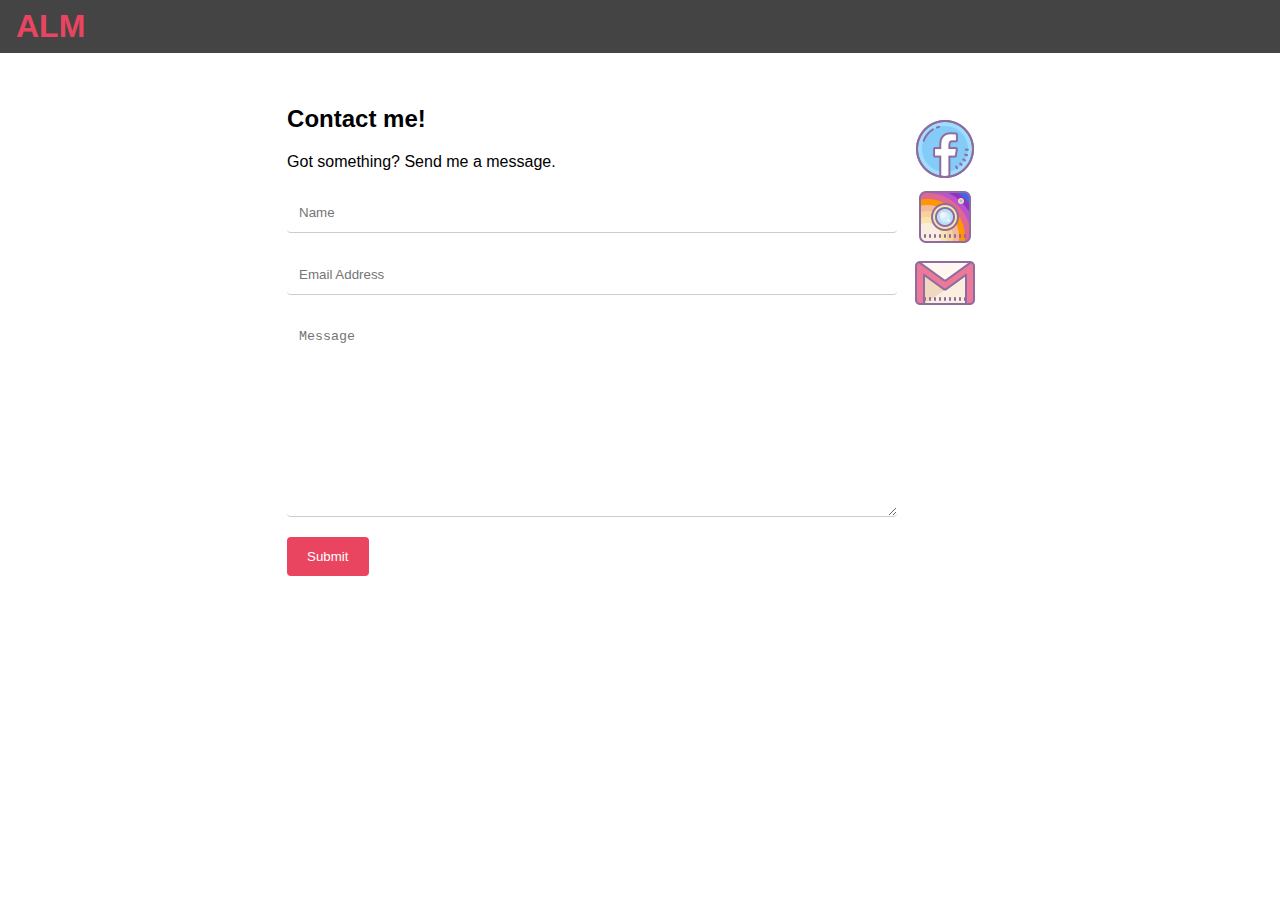
==== contact-page.html @ 5900bf46 "feature: added hrefs for icons" ====
<!DOCTYPE html>

<html>
    <head>
        <meta charset="utf-8" />
        <meta http-equiv="X-UA-Compatible" content="IE=edge" />
        <title>Antonio Luis Martinez | Full Stack Developer</title>
        <meta name="description" content="" />
        <meta name="viewport" content="width=device-width, initial-scale=1" />
        <link rel="stylesheet" href="css/contactpage-styles.css" />
    </head>
    <body>
        <div class="navbar-horizontal"><strong>ALM</strong></div>
        <div class="container">
            <div class="form-container">
                <h2>Contact me!</h2>
                <p>Got something? Send me a message.</p>
                <form action="">
                    <input
                        type="text"
                        id="name"
                        name="Name"
                        placeholder="Name"
                    />

                    <input
                        type="text"
                        id="lname"
                        name="lastname"
                        placeholder="Email Address"
                    />

                    <textarea
                        id="message"
                        name="message"
                        placeholder="Message"
                        style="height: 200px"
                    ></textarea>

                    <input type="submit" value="Submit" />
                </form>
            </div>

            <div class="socials-container">
                <a href="https://www.facebook.com/basedshrewd/">
                    <img src="images/fb-logo.png" alt="fb" />
                </a>
                <a href="https://www.instaagram.com/basedshrewd/">
                    <img src="images/ig-logo.png" alt="ig" />
                </a>
                <a href="">
                    <img src="images/gmail-logo.png" alt="gmail" />
                </a>
            </div>
        </div>

        <script src="" async defer></script>
    </body>
</html>
---- css/contactpage-styles.css ----
body {
    font-family: Roboto, Helvetica Neue, Helvetica, Arial, sans-serif;
    margin: 0;
}
.navbar-horizontal {
    position: sticky;
    left: 0;
    right: 0;
    top: 0;
    width: 100%;
    padding: 0.5rem 1rem;
    background-color: rgb(68, 68, 68);
}
.navbar-horizontal strong {
    font-size: 2rem;
    color: #e94560;
}

input[type='text'],
select,
textarea {
    width: 100%;
    padding: 12px;
    border: none;
    border-bottom: 1px solid #ccc;
    border-radius: 4px;
    box-sizing: border-box;
    margin-top: 6px;
    margin-bottom: 16px;
    resize: vertical;
}

input[type='submit'] {
    display: flex;
    justify-content: start;
    background-color: #e94560;
    color: white;
    padding: 12px 20px;
    border: none;
    border-radius: 4px;
    cursor: pointer;
    transition: all 0.3s;
}

input[type='submit']:hover {
    background-color: #ac3045;
}
.container {
    display: flex;
    justify-content: center;

    padding: 2rem;
}
.socials-container {
    padding: 2rem 1rem;
    display: flex;
    flex-direction: column;
}
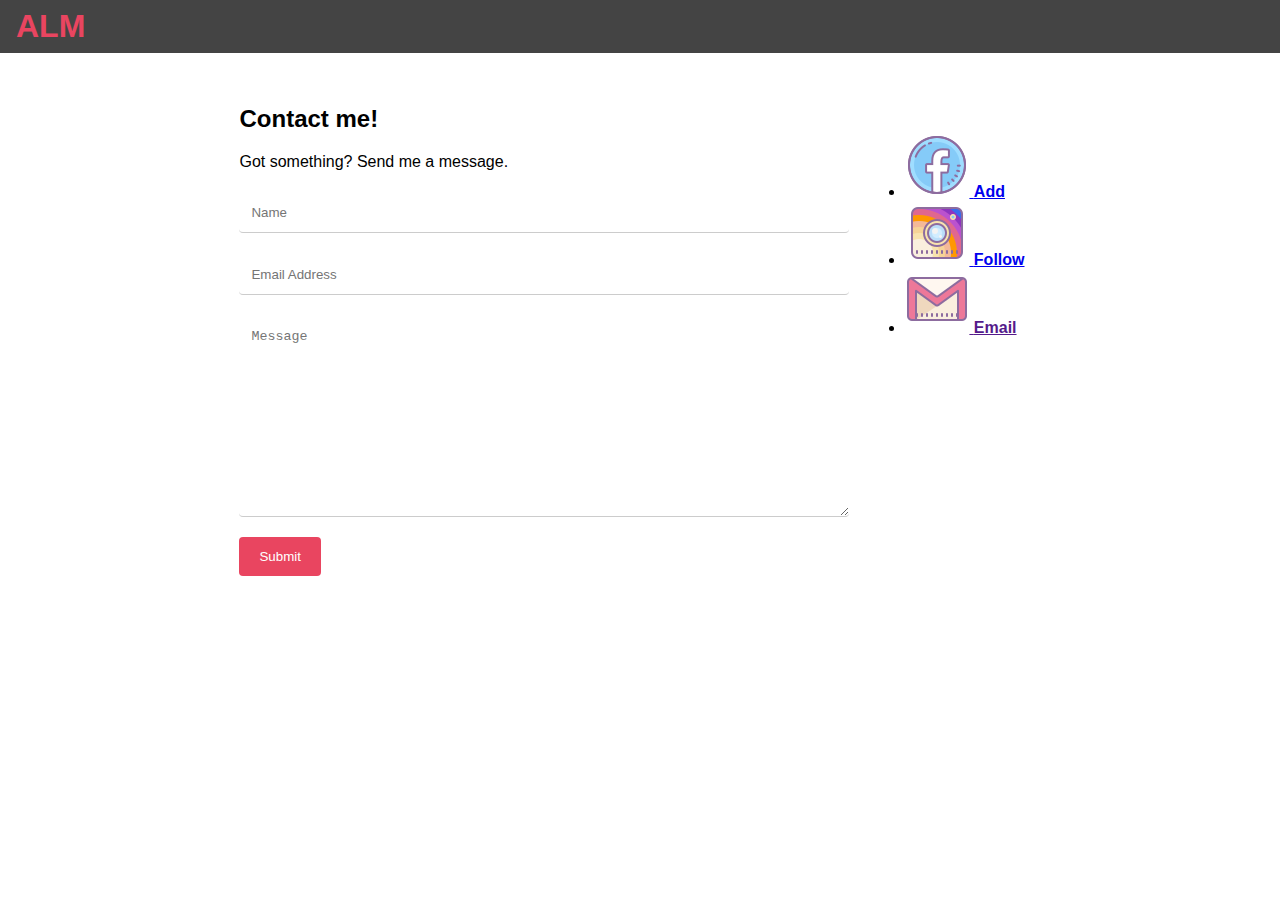
==== commit a45662ba: "feature: added list on socials" ====
--- a/contact-page.html
+++ b/contact-page.html
@@ -1,5 +1,4 @@
 <!DOCTYPE html>
-
 <html>
     <head>
         <meta charset="utf-8" />
@@ -40,17 +39,38 @@
                     <input type="submit" value="Submit" />
                 </form>
             </div>
+            <div class="socials-container">
+                <ul>
+                    <li>
+                        <a
+                            href="https://www.facebook.com/basedshrewd/"
+                            class="facebook"
+                        >
+                            <img src="images/fb-logo.png" alt="fb" />
+                            <strong>Add</strong>
+                        </a>
+                    </li>
 
-            <div class="socials-container">
-                <a href="https://www.facebook.com/basedshrewd/">
-                    <img src="images/fb-logo.png" alt="fb" />
-                </a>
-                <a href="https://www.instaagram.com/basedshrewd/">
-                    <img src="images/ig-logo.png" alt="ig" />
-                </a>
-                <a href="">
-                    <img src="images/gmail-logo.png" alt="gmail" />
-                </a>
+                    <li>
+                        <a
+                            href="https://www.instagram.com/basedshrewd/"
+                            class="instagram"
+                        >
+                            <img src="images/ig-logo.png" alt="ig" />
+                            <strong>Follow</strong>
+                        </a>
+                    </li>
+                    <li>
+                        <a href="">
+                            <img
+                                src="images/gmail-logo.png"
+                                alt="gmail"
+                                class="gmail"
+                            />
+                            <strong>Email</strong>
+                        </a>
+                    </li>
+                </ul>
             </div>
         </div>
 
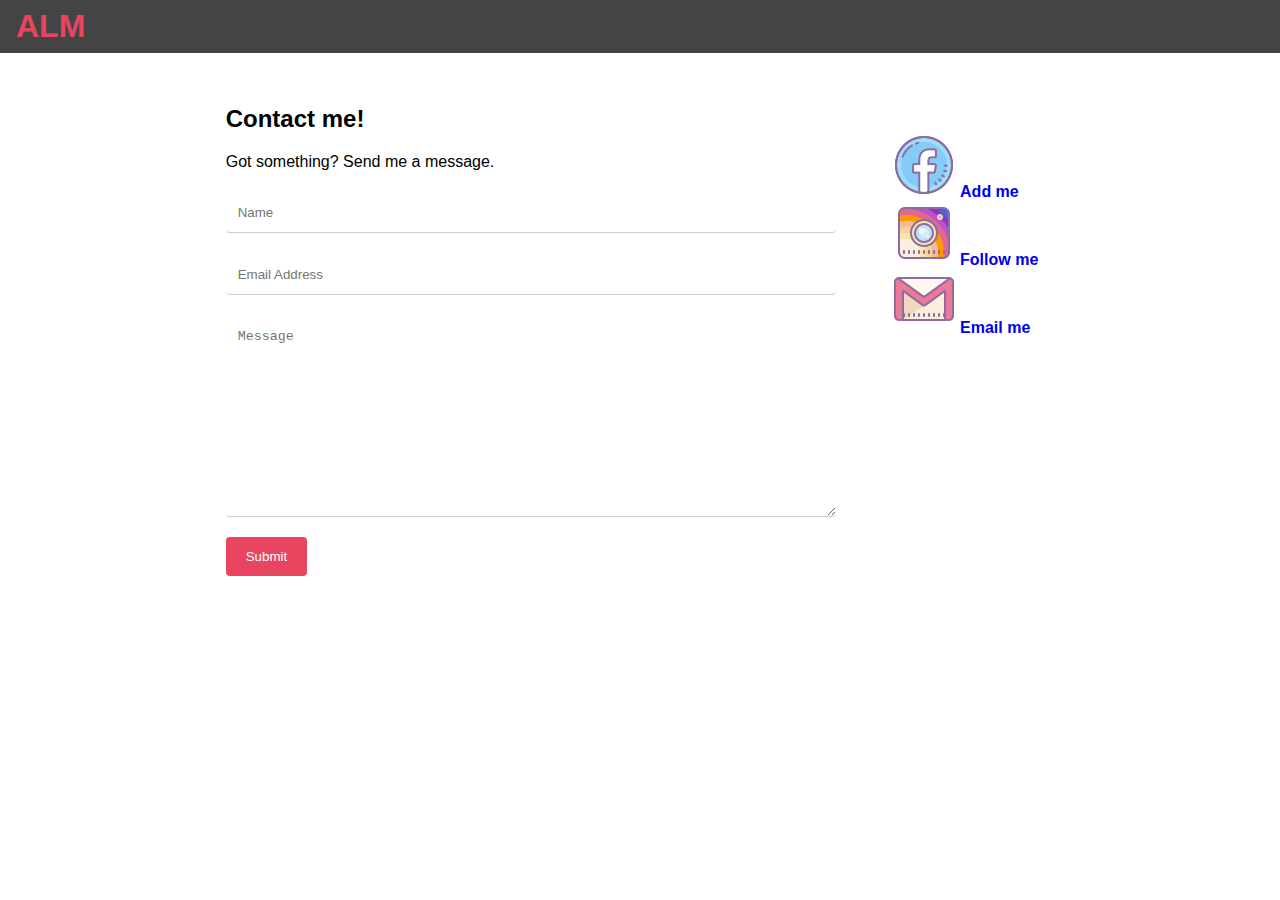
==== commit e5f334fb: "feature: fixed placeholders" ====
--- a/contact-page.html
+++ b/contact-page.html
@@ -47,7 +47,7 @@
                             class="facebook"
                         >
                             <img src="images/fb-logo.png" alt="fb" />
-                            <strong>Add</strong>
+                            <strong>Add me</strong>
                         </a>
                     </li>
 
@@ -57,17 +57,17 @@
                             class="instagram"
                         >
                             <img src="images/ig-logo.png" alt="ig" />
-                            <strong>Follow</strong>
+                            <strong>Follow me</strong>
                         </a>
                     </li>
                     <li>
-                        <a href="">
+                        <a href="gmail.com">
                             <img
                                 src="images/gmail-logo.png"
                                 alt="gmail"
                                 class="gmail"
                             />
-                            <strong>Email</strong>
+                            <strong>Email me</strong>
                         </a>
                     </li>
                 </ul>
--- a/css/contactpage-styles.css
+++ b/css/contactpage-styles.css
@@ -1,5 +1,5 @@
 body {
-    font-family: Roboto, Helvetica Neue, Helvetica, Arial, sans-serif;
+    font-family: Arial, Helvetica, sans-serif;
     margin: 0;
 }
 .navbar-horizontal {
@@ -48,11 +48,18 @@
 .container {
     display: flex;
     justify-content: center;
-
     padding: 2rem;
 }
 .socials-container {
     padding: 2rem 1rem;
-    display: flex;
-    flex-direction: column;
 }
+.socials-container ul li {
+    list-style: none;
+}
+.socials-container ul li a {
+    display: inline-block;
+    align-items: center;
+    font-weight: 600;
+    text-decoration: none;
+    background-color: transparent;
+}
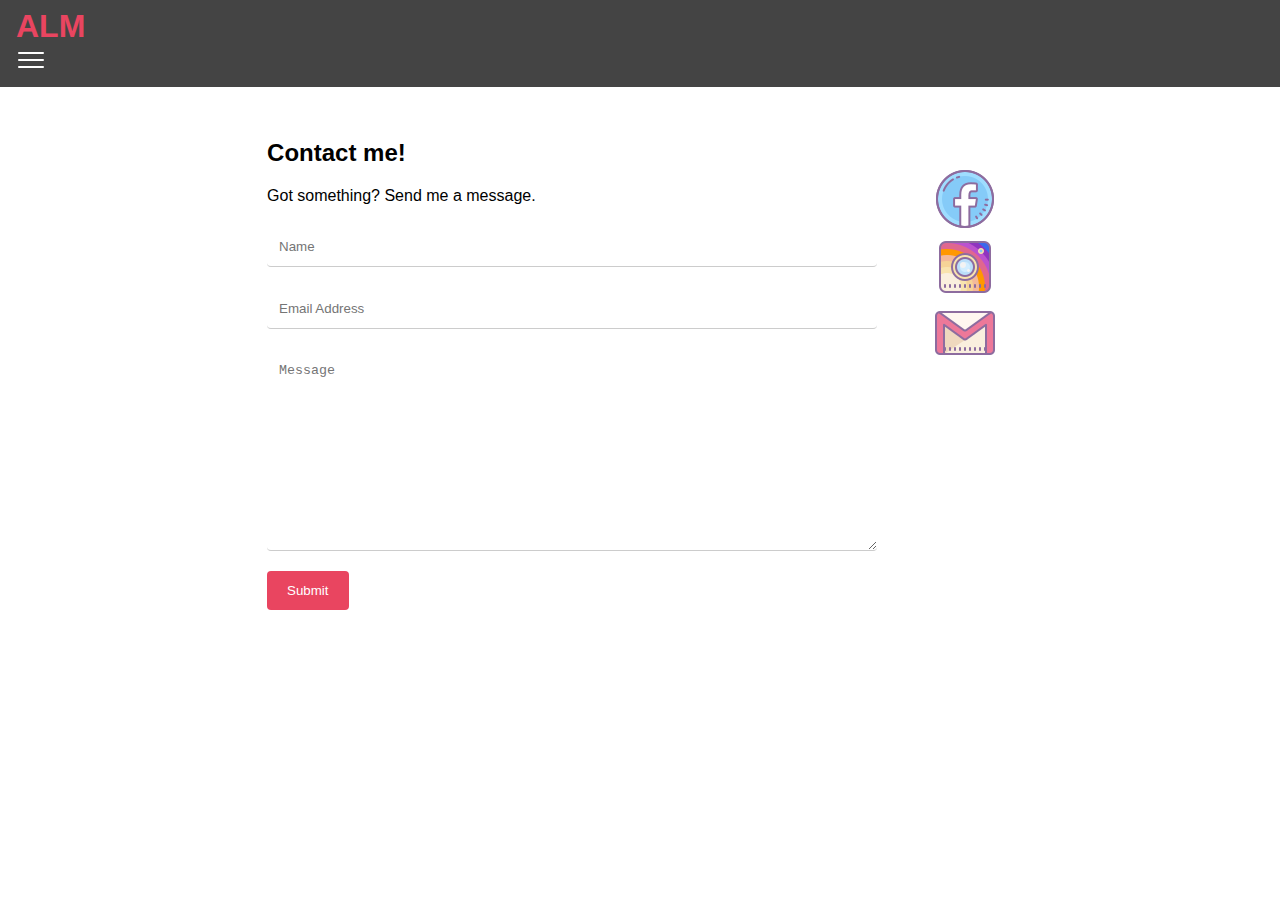
==== commit 6804e82b: "feature: removed text on socials hyperlinks" ====
--- a/contact-page.html
+++ b/contact-page.html
@@ -9,7 +9,14 @@
         <link rel="stylesheet" href="css/contactpage-styles.css" />
     </head>
     <body>
-        <div class="navbar-horizontal"><strong>ALM</strong></div>
+        <div class="navbar-horizontal">
+            <strong>ALM</strong>
+            <div id="navbar-btn" type="button">
+                <a href="navbar-page.html"
+                    ><img src="images/navbar-logo.png" alt="navbar-logo"
+                /></a>
+            </div>
+        </div>
         <div class="container">
             <div class="form-container">
                 <h2>Contact me!</h2>
@@ -47,7 +54,6 @@
                             class="facebook"
                         >
                             <img src="images/fb-logo.png" alt="fb" />
-                            <strong>Add me</strong>
                         </a>
                     </li>
 
@@ -57,7 +63,6 @@
                             class="instagram"
                         >
                             <img src="images/ig-logo.png" alt="ig" />
-                            <strong>Follow me</strong>
                         </a>
                     </li>
                     <li>
@@ -67,7 +72,6 @@
                                 alt="gmail"
                                 class="gmail"
                             />
-                            <strong>Email me</strong>
                         </a>
                     </li>
                 </ul>
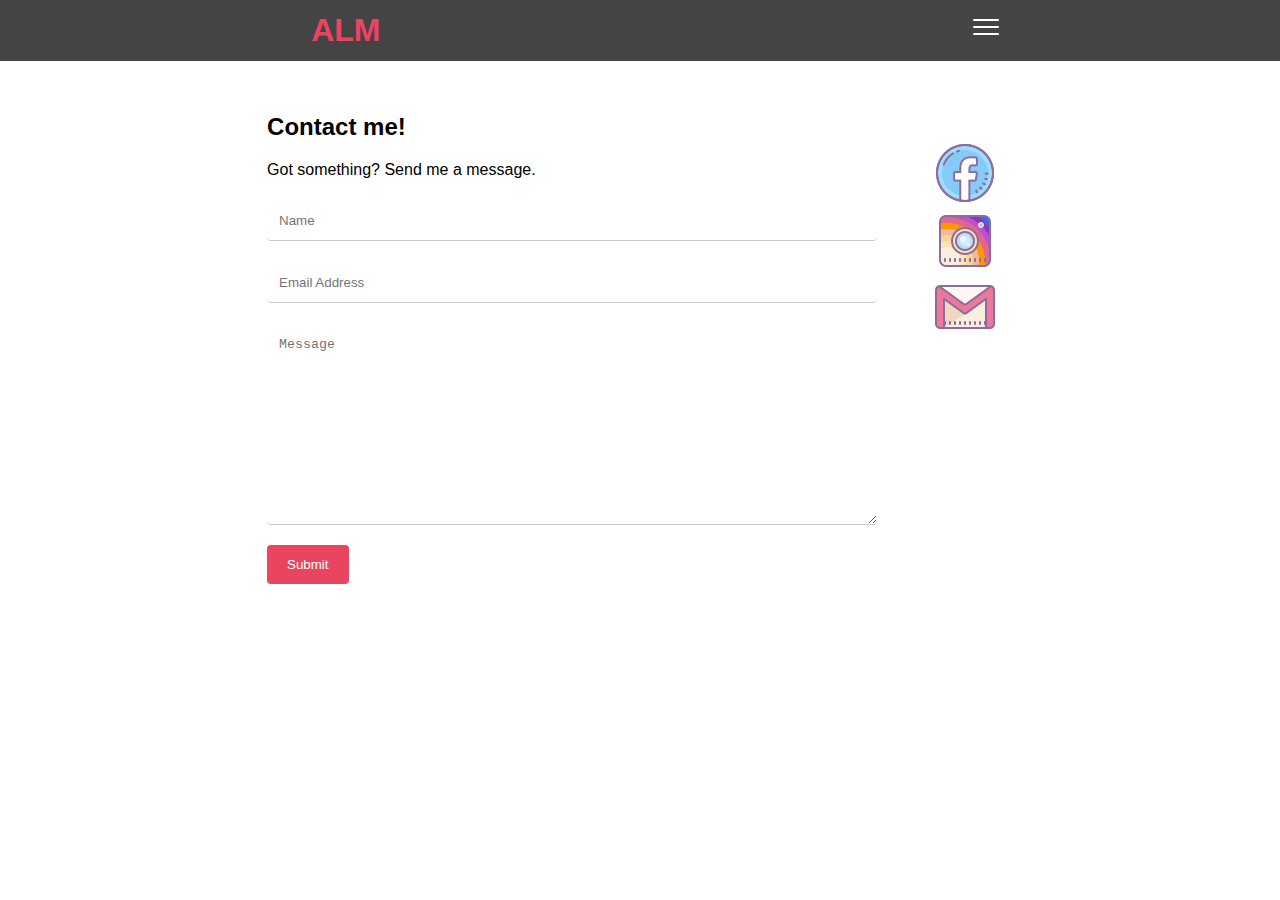
==== commit 5fbaae81: "feature: added script reference and fixed hyperlinks" ====
--- a/contact-page.html
+++ b/contact-page.html
@@ -8,7 +8,7 @@
         <meta name="viewport" content="width=device-width, initial-scale=1" />
         <link rel="stylesheet" href="css/contactpage-styles.css" />
     </head>
-    <body>
+    <body onload="typeWriter();">
         <div class="navbar-horizontal">
             <strong>ALM</strong>
             <div id="navbar-btn" type="button">
@@ -66,7 +66,11 @@
                         </a>
                     </li>
                     <li>
-                        <a href="gmail.com">
+                        <a
+                            href="composeto:luismgamedev@gmail.com"
+                            target="_blank"
+                            rel="noopener noreferrer"
+                        >
                             <img
                                 src="images/gmail-logo.png"
                                 alt="gmail"
@@ -78,6 +82,6 @@
             </div>
         </div>
 
-        <script src="" async defer></script>
+        <script src="js/data.js" async defer></script>
     </body>
 </html>
--- a/css/contactpage-styles.css
+++ b/css/contactpage-styles.css
@@ -3,19 +3,20 @@
     margin: 0;
 }
 .navbar-horizontal {
+    display: flex;
     position: sticky;
+    justify-content: space-around;
     left: 0;
     right: 0;
     top: 0;
     width: 100%;
-    padding: 0.5rem 1rem;
+    padding: 0.75rem 1rem;
     background-color: rgb(68, 68, 68);
 }
 .navbar-horizontal strong {
     font-size: 2rem;
     color: #e94560;
 }
-
 input[type='text'],
 select,
 textarea {
@@ -56,10 +57,3 @@
 .socials-container ul li {
     list-style: none;
 }
-.socials-container ul li a {
-    display: inline-block;
-    align-items: center;
-    font-weight: 600;
-    text-decoration: none;
-    background-color: transparent;
-}
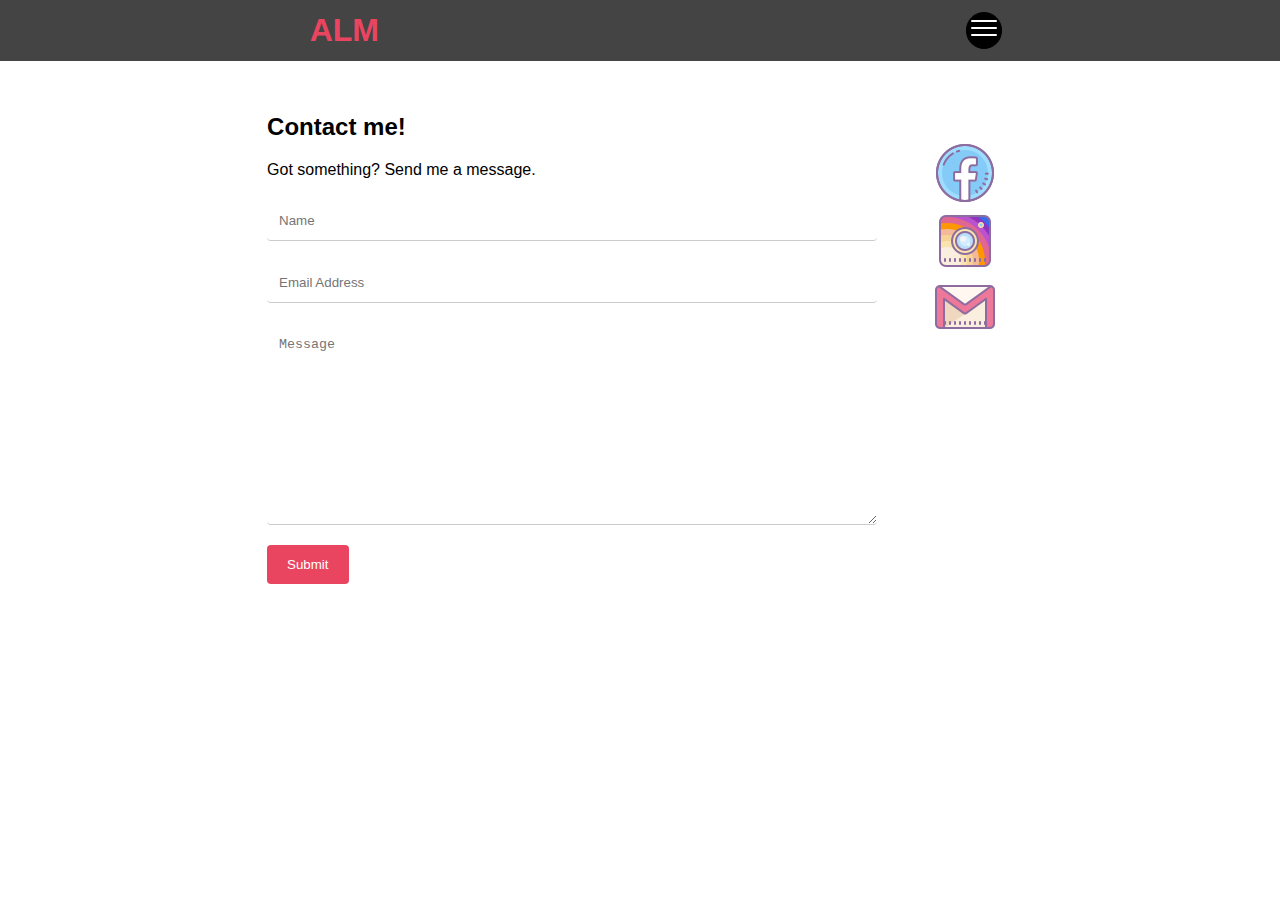
==== commit 66d98fa1: "feature: added overlays and styles" ====
--- a/contact-page.html
+++ b/contact-page.html
@@ -11,10 +11,21 @@
     <body onload="typeWriter();">
         <div class="navbar-horizontal">
             <strong>ALM</strong>
-            <div id="navbar-btn" type="button">
-                <a href="navbar-page.html"
-                    ><img src="images/navbar-logo.png" alt="navbar-logo"
-                /></a>
+            <div id="navbar-btn" onclick="onOverlay()" type="button">
+                <img src="images/navbar-logo.png" alt="navbar-logo" />
+            </div>
+        </div>
+        <div id="overlay" onclick="offOverlay()">
+            <div class="navbar-lists" id="text">
+                <ul>
+                    <li>
+                        <a href="index.html">Home</a>
+                    </li>
+                    <div class="navbar-list-seperator"></div>
+                    <li>
+                        <a href="contact-page.html">Contact</a>
+                    </li>
+                </ul>
             </div>
         </div>
         <div class="container">
@@ -82,6 +93,6 @@
             </div>
         </div>
 
-        <script src="js/data.js" async defer></script>
+        <script src="js/script.js" async defer></script>
     </body>
 </html>
--- a/css/contactpage-styles.css
+++ b/css/contactpage-styles.css
@@ -57,3 +57,65 @@
 .socials-container ul li {
     list-style: none;
 }
+#navbar-btn {
+    padding: 0px 2px;
+    border: 1px solid #000;
+    border-radius: 20px;
+    background-color: #000;
+}
+#overlay {
+    position: fixed;
+    display: none;
+    width: 100%;
+    height: 100%;
+    top: 0;
+    left: 0;
+    right: 0;
+    bottom: 0;
+    background-color: rgba(0, 0, 0, 0.75);
+    z-index: 999;
+    cursor: pointer;
+}
+#text {
+    position: absolute;
+    top: 50%;
+    left: 50%;
+    font-size: 50px;
+    color: white;
+    transform: translate(-50%, -50%);
+    -ms-transform: translate(-50%, -50%);
+}
+/* Navbar Page */
+.navbar-lists {
+    display: flex;
+    justify-content: center;
+}
+.navbar-list-seperator {
+    width: 100%;
+    margin-bottom: 10px;
+    border-bottom: 1px solid white;
+}
+.navbar-lists ul {
+    list-style-type: none;
+}
+.navbar-lists li {
+    margin-bottom: 10px;
+}
+.navbar-lists a {
+    text-align: center;
+    text-decoration: none;
+    color: azure;
+    text-decoration: none;
+    font-size: 2.5rem;
+    padding: 2px;
+    margin-bottom: 50px;
+    font-weight: bold;
+    transition: all 0.25s;
+    -webkit-transition: all 0.25s;
+}
+.navbar-lists a:hover {
+    -webkit-transform: scale(1.1);
+    -ms-transform: scale(1.1);
+    transform: scale(1.1);
+    color: #e94560;
+}
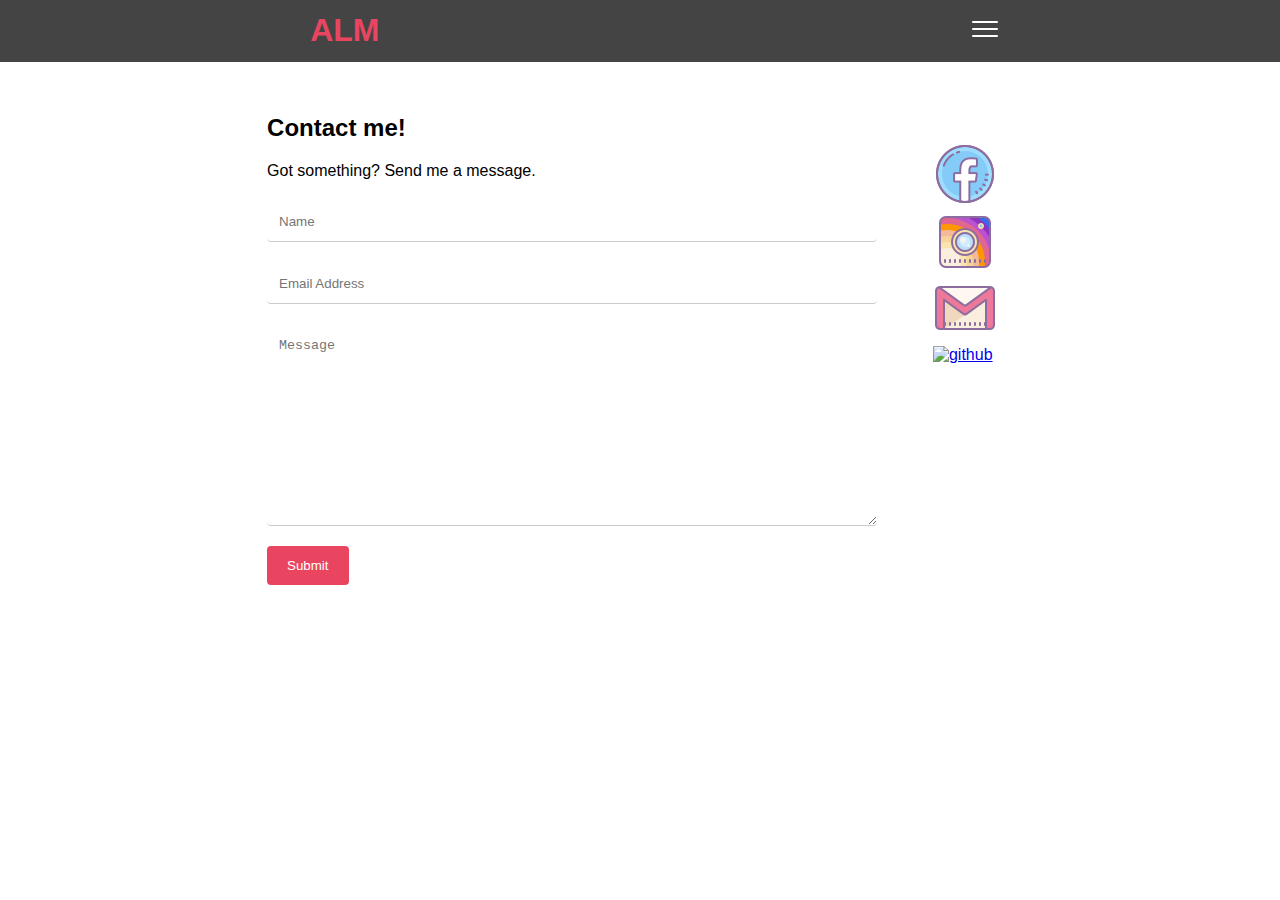
==== commit e6f8a113: "feature: added github link" ====
--- a/contact-page.html
+++ b/contact-page.html
@@ -69,25 +69,27 @@
                     </li>
 
                     <li>
-                        <a
-                            href="https://www.instagram.com/basedshrewd/"
-                            class="instagram"
-                        >
+                        <a href="https://www.instagram.com/basedshrewd/">
                             <img src="images/ig-logo.png" alt="ig" />
                         </a>
                     </li>
                     <li>
                         <a
-                            href="composeto:luismgamedev@gmail.com"
+                            href="mailto:luismgamedev@gmail.com"
                             target="_blank"
                             rel="noopener noreferrer"
                         >
-                            <img
-                                src="images/gmail-logo.png"
-                                alt="gmail"
-                                class="gmail"
-                            />
+                            <img src="images/gmail-logo.png" alt="gmail" />
                         </a>
+                    </li>
+                    <li>
+                        <a
+                            href="https://github.com/lowesitoo"
+                            target="_blank"
+                            rel="noopener noreferrer"
+                        >
+                            <img src="images/github.png" alt="github"
+                        /></a>
                     </li>
                 </ul>
             </div>
--- a/css/contactpage-styles.css
+++ b/css/contactpage-styles.css
@@ -57,11 +57,23 @@
 .socials-container ul li {
     list-style: none;
 }
+
 #navbar-btn {
-    padding: 0px 2px;
-    border: 1px solid #000;
-    border-radius: 20px;
-    background-color: #000;
+    max-width: 40px;
+    max-height: 40px;
+    padding: 2px;
+    border: none;
+    outline: none;
+    color: #fff;
+    background: transparent;
+    cursor: pointer;
+    position: relative;
+    z-index: 0;
+    border-radius: 10px;
+    transition: background-color 0.4s;
+}
+#navbar-btn:hover {
+    background-color: rgba(0, 0, 0, 1);
 }
 #overlay {
     position: fixed;
@@ -89,6 +101,7 @@
 .navbar-lists {
     display: flex;
     justify-content: center;
+    align-items: center;
 }
 .navbar-list-seperator {
     width: 100%;
